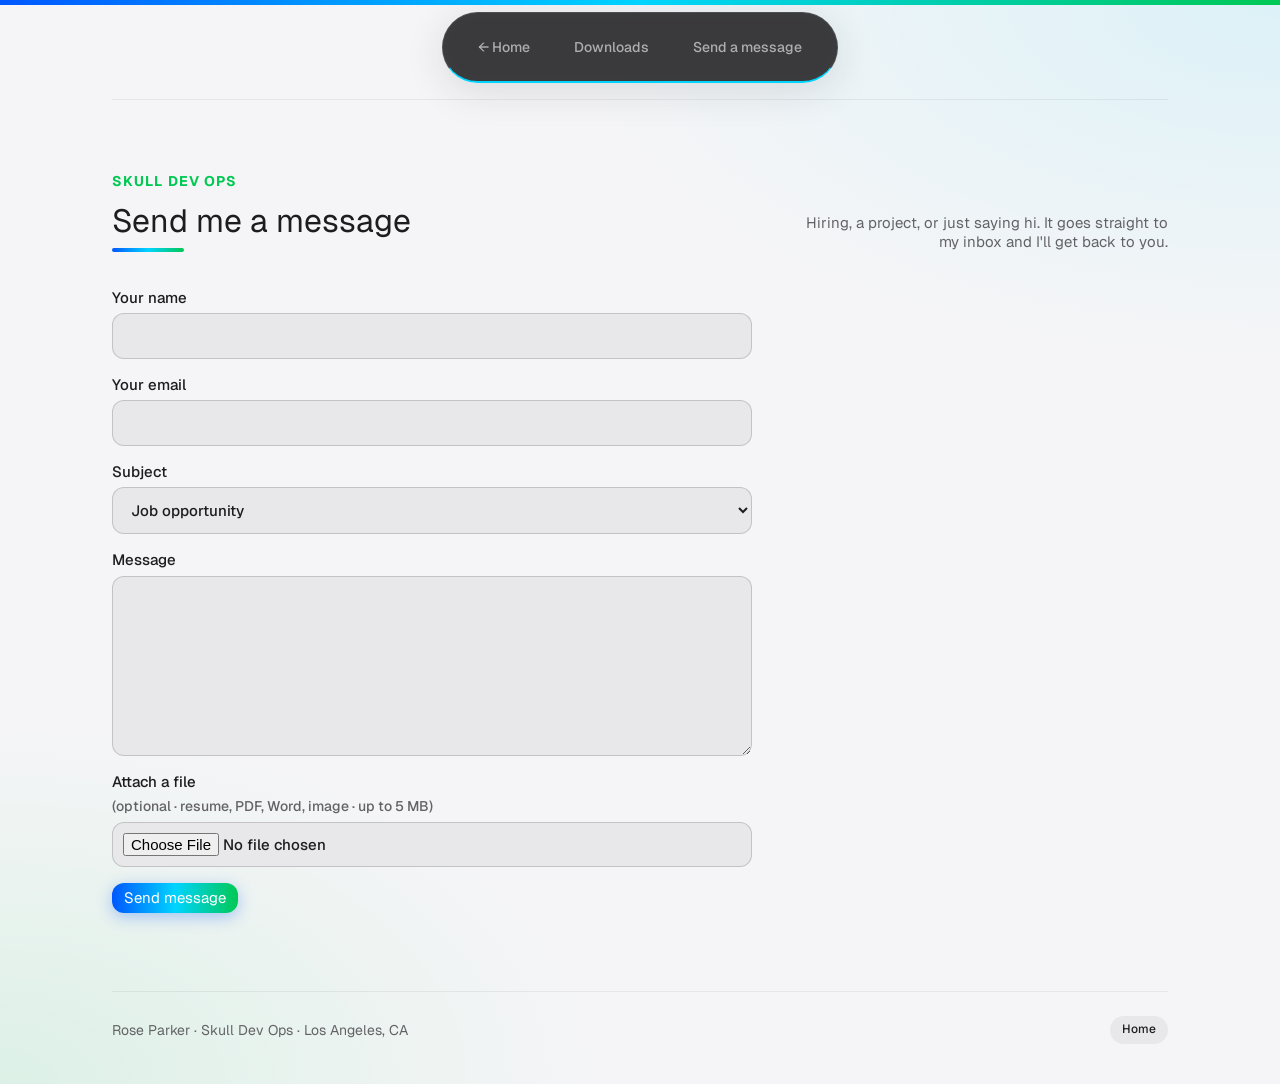
==== contact.html @ faaca94c "Add downloads page with Python, CAD and web project files" ====
<!doctype html>
<html lang="en">
  <head>
    <meta charset="utf-8" />
    <meta name="viewport" content="width=device-width, initial-scale=1" />
    <title>Send a message · Rose Parker · Skull Dev Ops</title>
    <link rel="preconnect" href="https://fonts.googleapis.com" />
    <link rel="preconnect" href="https://fonts.gstatic.com" crossorigin />
    <link rel="stylesheet" href="https://fonts.googleapis.com/css2?family=Geist:wght@400;500;600&family=Geist+Mono:wght@400&display=swap" />
    <link rel="stylesheet" href="hark.css" />
    <link rel="stylesheet" href="theme.css" />
    <style>
      .msg-form { display: grid; gap: 16px; max-width: 640px; }
      .msg-form label { display: grid; gap: 6px; font-weight: var(--weight-medium, 500); }
      .msg-form input, .msg-form textarea, .msg-form select {
        font: inherit; color: inherit; background: var(--fill-tertiary, rgba(127,127,127,.12));
        border: 1px solid var(--stroke, rgba(127,127,127,.35)); border-radius: 12px; padding: 12px 14px; width: 100%; box-sizing: border-box;
      }
      .msg-form input[type=file] { padding: 10px; cursor: pointer; }
      .msg-form textarea { min-height: 180px; resize: vertical; }
      .msg-form input:focus, .msg-form textarea:focus, .msg-form select:focus { outline: 2px solid #22d3ee; outline-offset: 1px; }
      .msg-form .hp { position: absolute; left: -9999px; }
      .msg-form button.btn { justify-self: start; cursor: pointer; border: 0; font: inherit; }
      .msg-status { min-height: 1.5em; }
      .msg-status.ok { color: #22c55e; } .msg-status.err { color: #ef4444; }
      .back-nav { display: flex; gap: 16px; align-items: center; padding: 12px 16px; }
    </style>
  </head>
  <body>
    <div class="page" id="top">
      <header class="nav glass"><nav class="seg back-nav" aria-label="Pages"><a href="index.html">← Home</a><a href="downloads.html">Downloads</a><a href="contact.html" aria-current="page">Send a message</a></nav></header>
      <main class="main">
        <section class="section" id="message">
          <div class="head">
            <p class="head__eyebrow">Skull Dev Ops</p>
            <h2>Send me a message</h2>
            <p class="head__sub">Hiring, a project, or just saying hi. It goes straight to my inbox and I'll get back to you.</p>
          </div>
          <form class="msg-form" id="msg-form" action="https://formsubmit.co/parker@skulldevops.com" method="POST" enctype="multipart/form-data">
            <label>Your name<input type="text" name="name" required autocomplete="name" /></label>
            <label>Your email<input type="email" name="email" required autocomplete="email" /></label>
            <label>Subject
              <select name="topic">
                <option>Job opportunity</option>
                <option>Project or collaboration</option>
                <option>Skull Dev Ops</option>
                <option>Something else</option>
              </select>
            </label>
            <label>Message<textarea name="message" required></textarea></label>
            <label>Attach a file <span class="fineprint">(optional · resume, PDF, Word, image · up to 5 MB)</span>
              <input type="file" name="attachment" id="msg-file" accept=".pdf,.doc,.docx,.txt,.rtf,.png,.jpg,.jpeg,.zip" />
            </label>
            <input type="text" name="_honey" class="hp" tabindex="-1" autocomplete="off" aria-hidden="true" />
            <input type="hidden" name="_subject" value="New message from skulldevops.com" />
            <input type="hidden" name="_template" value="table" />
            <input type="hidden" name="_captcha" value="false" />
            <input type="hidden" name="_next" value="https://skulldevops.com/contact.html?sent=1" />
            <button class="btn" type="submit">Send message</button>
            <p class="msg-status" id="msg-status" role="status"></p>
          </form>
        </section>
      </main>
      <footer class="foot">
        <p>Rose Parker · Skull Dev Ops · Los Angeles, CA</p>
        <nav aria-label="Pages"><a href="index.html">Home</a></nav>
      </footer>
    </div>
    <script>
      (function () {
        var s = document.getElementById("msg-status");
        if (/[?&]sent=1/.test(location.search)) { s.className = "msg-status ok"; s.textContent = "Thanks! Your message was sent."; }
        document.getElementById("msg-form").addEventListener("submit", function (e) {
          var fi = document.getElementById("msg-file").files[0];
          if (fi && fi.size > 5 * 1024 * 1024) { e.preventDefault(); s.className = "msg-status err"; s.textContent = "That file is over 5 MB. Please attach a smaller one."; return; }
          s.className = "msg-status"; s.textContent = "Sending…";
        });
      })();
    </script>
  </body>
</html>
---- hark.css ----
/* Hark's design tokens and component styles. Each component's rules follow its @component comment. style-gates: data */

/* @component foundations */
/* Every component switches layout at one of three widths: 600px, below which a page takes a phone's
   spacing; 761px, from which two-up components (stats, checklists, pairs) sit side by side; and 900px,
   from which heads, steps, timelines, cards and the hero's callout take their desktop layout. Media
   queries cannot read custom properties, so each query writes one side of those widths, and
   TestKitStylesheetsShareThreeBreakpoints holds every kit file to them. */
:root {
  color-scheme: light dark;

  --text-primary: light-dark(#1d1d1f, #f5f5f7);         /* body text */
  --text-secondary: light-dark(#636366, #a1a1a6);       /* supporting grey text */
  --text-tertiary: light-dark(#1d1d1f4d, #f5f5f74d);    /* hollow dots, faint marks; never body text */
  --text-primary-on: light-dark(#f5f5f7, #1d1d1f);      /* text on --fill-primary */
  --text-secondary-on: light-dark(#aeaeb2, #5c5c60);    /* grey text on --fill-primary */
  --fill-primary: light-dark(#1d1d1f, #f5f5f7);         /* the strong fill: solid chips, the nav, the badge */
  --fill-primary-on: light-dark(#f5f5f7, #1d1d1f);      /* the page background */
  --fill-secondary: light-dark(#1d1d1f80, #f5f5f780);
  --fill-tertiary: light-dark(#e8e8ea, #2a2a2d);        /* the grey card, panel and row tint */
  --fill-segment: light-dark(#3a3a3c, #e2e2e4);         /* the nav's tab track */
  --fill-system-green: #00a665;                         /* status: done, ready */
  --fill-system-orange: #ff4d00;                        /* status: now, current */
  --fill-system-red: light-dark(#da2f35, #f1555b);      /* status: blocked, error */
  --transparent-primary: light-dark(#1d1d1f4d, #f5f5f74d);
  --stroke-primary: light-dark(#1d1d1f24, #f5f5f724);   /* strong hairline */
  --stroke-secondary: light-dark(#1d1d1f12, #f5f5f712); /* faint hairline between rows */
  --stroke-primary-on: light-dark(#f5f5f71a, #1d1d1f1a);
  --stroke-composer: light-dark(#f5f5f780, #1d1d1f80);  /* the callout's glass edge */
  --stroke-system-orange: #ff4d0026;
  --hover-wash: light-dark(#1d1d1f0d, #f5f5f70d);
  --hover-wash-primary-on: light-dark(#f9f9fa26, #1d1d1f14);

  /* The hero is light text over a dark photo in both themes. */
  --hero-surface: #161f39;
  --hero-text: #f5f5f7;
  --hero-text-muted: #f5f5f7cc;
  --hero-scrim-strong: rgb(22 31 57 / 0.78);
  --hero-scrim-soft: rgb(22 31 57 / 0.3);
  --hero-scrim-side: rgb(22 31 57 / 0.45);
  --hero-glass: rgb(22 31 57 / 0.42);
  --hero-glass-faint: rgb(22 31 57 / 0.35);
  --hero-glass-stroke: rgb(245 245 247 / 0.28);

  --mat-regular: light-dark(rgb(255 255 255 / 0.56), rgb(29 29 31 / 0.55));
  --mat-thin: light-dark(rgb(255 255 255 / 0.22), rgb(29 29 31 / 0.4));
  --mat-agent: light-dark(rgb(255 255 255 / 0.84), rgb(29 29 31 / 0.66));
  --mat-inverse: color-mix(in srgb, var(--fill-primary) 86%, transparent);  /* the nav: dark on light, light on dark */
  --hark-blur: blur(50px) saturate(1.6);
  --hark-shadow: 0 8px 40px #1d1d1f1f;

  --sans: "GT Standard", "GT Standard L", "Geist", -apple-system, BlinkMacSystemFont, "Helvetica Neue", sans-serif;
  --lh: 1.3;                                            /* every text style is 130% */
  --weight-light: 300;
  --weight-regular: 400;
  --weight-medium: 500;
  --weight-bold: 600;
  --size-caption: 12px;                                 /* the smallest text allowed */
  --size-meta: 13px;
  --size-small: 14px;
  --size-body: 15px;
  --size-prose: 16px;
  --size-heading: 20px;
  --size-figure: clamp(24px, 3vw, 32px);
  --size-title: clamp(26px, 3vw, 32px);
  --size-display: clamp(34px, 5vw, 48px);
  --size-lede: clamp(16px, 1.7vw, 20px);

  --type-caption: var(--weight-regular) var(--size-caption)/var(--lh) var(--sans);
  --type-tag: var(--weight-medium) var(--size-caption)/var(--lh) var(--sans);
  --type-small: var(--weight-regular) var(--size-small)/var(--lh) var(--sans);
  --type-label: var(--weight-medium) var(--size-small)/var(--lh) var(--sans);
  --type-body: var(--weight-regular) var(--size-body)/var(--lh) var(--sans);
  --type-body-strong: var(--weight-medium) var(--size-body)/var(--lh) var(--sans);
  --type-heading: var(--weight-medium) var(--size-heading)/var(--lh) var(--sans);
  --type-lede: var(--weight-medium) var(--size-lede)/var(--lh) var(--sans);
  --type-figure: var(--weight-regular) var(--size-figure)/var(--lh) var(--sans);
  --type-title: var(--weight-regular) var(--size-title)/var(--lh) var(--sans);
  --type-display: var(--weight-medium) var(--size-display)/var(--lh) var(--sans);
  --type-numeral: var(--weight-regular) 48px/1 var(--sans);

  --r-s: 12px;
  --r-m: 16px;
  --r-l: 24px;
  --r-xl: 32px;
  --r-pill: 100px;

  --ease-out: cubic-bezier(0.23, 1, 0.32, 1);
  --dur-quick: 160ms;

  --page-max: 1120px;
  --gutter: clamp(16px, 3vw, 32px);                     /* the page's side padding */
  --tap: 44px;                                          /* the smallest touch target */
}
:root[data-theme="light"] { color-scheme: light; }
:root[data-theme="dark"] { color-scheme: dark; }

* { box-sizing: border-box; }
/* The page keeps its own bounce but never hands a fling on: a page is framed in Hark's /site
   page, and a fling past its top would otherwise carry on into that page and drag the frame down. */
html, body { overscroll-behavior-y: contain; }
html { -webkit-text-size-adjust: 100%; scroll-behavior: smooth; }
@media (prefers-reduced-motion: reduce) { html { scroll-behavior: auto; } }

/* The page background lives on body and html stays transparent, so the browser paints the whole
   canvas, and the band a bounce reveals, in body's color, including a page's own override of it. */
body {
  margin: 0;
  background: var(--fill-primary-on);
  color: var(--text-primary);
  font: var(--type-body);
  -webkit-font-smoothing: antialiased;
  overflow-x: hidden;
}

img { max-width: 100%; display: block; }
figure { margin-inline: 0; }
a { color: inherit; }
b, strong { font-weight: var(--weight-bold); }
p { margin: 0; text-wrap: pretty; }
h1, h2, h3 { margin: 0; text-wrap: balance; }
small { font-size: max(var(--size-caption), 0.85em); }
.sub { color: var(--text-secondary); }

:focus-visible { outline: 2px solid var(--fill-primary); outline-offset: 3px; border-radius: 6px; }

/* @component page */
.page {
  max-width: var(--page-max);
  margin: 0 auto;
  padding-inline: var(--gutter);
  padding-block: 12px 40px;
  display: grid;
  grid-template-columns: minmax(0, 1fr);
  gap: 16px;
}
.main { display: grid; grid-template-columns: minmax(0, 1fr); gap: 16px; min-width: 0; }

.glass {
  background: var(--mat-inverse);
  -webkit-backdrop-filter: var(--hark-blur);
  backdrop-filter: var(--hark-blur);
  border: 1px solid var(--stroke-primary-on);
}
.nav {
  position: sticky;
  top: calc(env(safe-area-inset-top, 0px) + 12px);
  z-index: 20;
  justify-self: center;
  max-width: 100%;
  display: flex;
  align-items: center;
  gap: 6px;
  padding: 5px;
  border-radius: var(--r-pill);
  box-shadow: var(--hark-shadow);
}
.nav :focus-visible { outline-color: var(--fill-primary-on); }
.seg {
  display: flex;
  min-width: 0;
  overflow-x: auto;
  scrollbar-width: none;
  border-radius: var(--r-pill);
  background: var(--fill-segment);
}
.seg::-webkit-scrollbar { display: none; }
.seg a {
  flex: none;
  padding: 8px 14px;
  border-radius: var(--r-pill);
  font: var(--type-label);
  color: var(--text-secondary-on);
  text-decoration: none;
  white-space: nowrap;
}
.seg a:hover { color: var(--text-primary-on); }
/* The active tab carries its own fill so its text is measured against it. */
.seg a[aria-current="true"] { background: var(--fill-primary-on); color: var(--text-primary); }
.theme-btn {
  flex: none;
  width: 36px; height: 36px;
  display: grid;
  place-items: center;
  border: 0;
  border-radius: 50%;
  background: var(--hover-wash-primary-on);
  color: var(--text-primary-on);
  cursor: pointer;
}
.theme-btn:hover { box-shadow: inset 0 0 0 100px var(--hover-wash-primary-on); }
.theme-btn::before { content: ""; width: 14px; height: 14px; border-radius: 50%; box-shadow: inset 0 0 0 1.5px currentColor; background: linear-gradient(to right, light-dark(currentColor, transparent) 50%, light-dark(transparent, currentColor) 50%); }
@media (max-width: 599px) {
  .seg a { display: flex; align-items: center; min-height: var(--tap); }
  .theme-btn { width: var(--tap); height: var(--tap); }
}

/* @component footer */
.foot {
  display: flex;
  flex-wrap: wrap;
  align-items: center;
  justify-content: space-between;
  gap: 16px 24px;
  padding-top: 24px;
  border-top: 1px solid var(--stroke-secondary);
  font-size: var(--size-small);
  color: var(--text-secondary);
}
.foot strong { color: var(--text-primary); }
.foot nav { display: flex; flex-wrap: wrap; gap: 6px; }
.foot nav a {
  padding: 6px 12px;
  border-radius: var(--r-pill);
  background: var(--fill-tertiary);
  color: var(--text-primary);
  font: var(--type-tag);
  text-decoration: none;
}
.foot nav a:hover { box-shadow: inset 0 0 0 100px var(--hover-wash); }
.badge {
  display: inline-flex;
  align-items: center;
  gap: 10px;
  padding: 12px 16px;
  border-radius: var(--r-xl);
  background: var(--fill-primary);
  color: var(--text-primary-on);
  box-shadow: var(--hark-shadow);
  font: var(--weight-medium) var(--size-body)/1.1 var(--sans);
  text-decoration: none;
}
.badge:hover { box-shadow: var(--hark-shadow), inset 0 0 0 100px var(--hover-wash-primary-on); }
.hark-mark { display: inline-grid; place-items: center; }
.hark-mark svg { display: block; }
@media (max-width: 599px) {
  .foot nav a { display: inline-flex; align-items: center; min-height: var(--tap); min-width: var(--tap); }
  .badge { min-height: var(--tap); }
}

/* @component chip */
.chip {
  display: inline-flex;
  align-items: center;
  gap: 6px;
  padding: 4px 10px 4px 8px;
  border-radius: var(--r-pill);
  font: var(--type-tag);
  max-width: 100%;
  background: var(--fill-tertiary);
  color: var(--text-secondary);
  vertical-align: middle;
}
.chip::before {
  content: "";
  width: 7px; height: 7px;
  border-radius: 50%;
  flex: none;
  box-shadow: inset 0 0 0 1.5px var(--text-tertiary);
}
.chip--solid { background: var(--fill-primary); color: var(--text-primary-on); }
.chip--solid::before { background: var(--fill-system-green); box-shadow: none; }
td .chip { white-space: nowrap; }
/* @component dot */
.dot {
  display: inline-flex;
  align-items: center;
  gap: 6px;
  margin-top: 4px;
  font: var(--type-tag);
  color: var(--text-primary);
}
.dot::before { content: ""; width: 7px; height: 7px; border-radius: 50%; background: var(--fill-system-green); }
tbody th .dot { display: flex; width: fit-content; }
/* @component pill */
.pill {
  display: inline-block;
  padding: 1px 8px;
  border-radius: var(--r-pill);
  background: var(--fill-tertiary);
  color: var(--text-secondary);
  font: var(--type-tag);
  white-space: normal;
  vertical-align: 1px;
}
/* @component button, link and links */
.btn {
  display: inline-flex;
  align-items: center;
  gap: 6px;
  min-height: 30px;
  padding: 5px 12px;
  border-radius: var(--r-s);
  background: var(--fill-primary-on);
  color: var(--text-primary);
  border: 1px solid var(--stroke-primary);
  font: var(--type-tag);
  text-decoration: none;
  max-width: 100%;
  transition: box-shadow var(--dur-quick) ease;
}
.btn:hover { box-shadow: inset 0 0 0 100px var(--hover-wash); }
.btn[target="_blank"]::after { content: "\2197"; font-size: 11px; color: var(--text-secondary); }
.link {
  color: var(--text-primary);
  text-decoration: underline;
  text-decoration-color: var(--stroke-primary);
  text-underline-offset: 3px;
  max-width: 100%;
  overflow-wrap: anywhere;
}
.link:hover { text-decoration-color: currentColor; }
.links { display: flex; flex-wrap: wrap; gap: 8px; }
@media (pointer: coarse), (max-width: 599px) { .btn { min-height: var(--tap); padding-inline: 14px; } }

/* A button that asks Hark is the page's primary capsule. Once it sends, Hark
   writes a check and "Sent to Hark" into it, and it turns secondary. A press
   that does not send shows a short notice in place of its words for a moment. */
.btn[data-hark-action] {
  justify-content: center;
  gap: 8px;
  min-height: 48px;
  padding: 0 20px;
  border: 0;
  border-radius: var(--r-pill);
  background: var(--fill-primary);
  color: var(--text-primary-on);
  font: var(--type-body-strong);
  text-align: center;
  white-space: nowrap;
  cursor: pointer;
  transition: box-shadow var(--dur-quick) ease, transform var(--dur-quick) ease;
}
.btn[data-hark-action]:hover { box-shadow: inset 0 0 0 100px var(--hover-wash-primary-on); }
.btn[data-hark-action]:active { transform: scale(0.97); }
.btn[data-hark-action] svg { flex: none; }
.btn[data-hark-action][data-hark-state="sent"] { background: var(--fill-tertiary); color: var(--text-primary); box-shadow: none; }

[data-hark-action][data-hark-state="sending"] { opacity: 0.6; pointer-events: none; }
[data-hark-action][data-hark-state="sent"] { pointer-events: none; cursor: default; }
@media (max-width: 599px) {
  .link { display: inline-flex; align-items: center; min-width: var(--tap); min-height: var(--tap); margin: -13px 0; vertical-align: middle; }
}
/* @component text and fineprint */
.prose { display: grid; gap: 12px; max-width: 68ch; font-size: var(--size-prose); }
.fineprint { font-size: var(--size-small); color: var(--text-secondary); max-width: 70ch; }
/* @component hero */
.hero {
  position: relative;
  min-height: clamp(320px, 46vh, 480px);
  border-radius: var(--r-xl);
  overflow: hidden;
  display: flex;
  align-items: flex-end;
  color: var(--hero-text);
  isolation: isolate;
  box-shadow: var(--hark-shadow);
  background: var(--hero-surface);
}
/* Without a photo the hero is as tall as its copy, so the callout sits beside the copy instead of over it. */
.hero:not(:has(.hero__img)) { min-height: 0; background: var(--hero-surface) center / cover no-repeat; }
.hero:not(:has(.hero__img))::after { background: linear-gradient(to right, var(--hero-scrim-side) 0%, transparent 60%); }
@media (min-width: 900px) {
  .hero:not(:has(.hero__img)) > .callout { position: static; flex: none; align-self: flex-start; margin: clamp(16px, 2.4vw, 24px) clamp(16px, 2.4vw, 24px) clamp(16px, 2.4vw, 24px) auto; }
}
.hero__img {
  position: absolute;
  inset: 0;
  width: 100%;
  height: 100%;
  object-fit: cover;
  object-position: 40% 60%;
  z-index: -2;
}
.hero::after {
  content: "";
  position: absolute;
  inset: 0;
  z-index: -1;
  background:
    linear-gradient(to top, var(--hero-scrim-strong) 0%, var(--hero-scrim-soft) 42%, transparent 66%),
    linear-gradient(to right, var(--hero-scrim-side) 0%, transparent 60%);
}
.hero__copy {
  display: grid;
  gap: 14px;
  max-width: 40rem;
  padding: clamp(24px, 4vw, 48px);
  padding-bottom: clamp(28px, 3.4vw, 44px);
}
.hero__eyebrow {
  justify-self: start;
  padding: 6px 12px;
  border-radius: var(--r-pill);
  background: var(--hero-glass);
  border: 1px solid var(--hero-glass-stroke);
  -webkit-backdrop-filter: var(--hark-blur);
  backdrop-filter: var(--hark-blur);
  font: var(--type-label);
}
.hero h1 { font: var(--type-display); letter-spacing: 0; }
.hero h1 em { font-style: normal; }
.hero__sub { font: var(--type-lede); max-width: 34ch; }
.hero__meta { font-size: var(--size-small); color: var(--hero-text-muted); }
.hero__credit {
  position: absolute;
  right: clamp(20px, 3vw, 32px);
  bottom: 16px;
  padding: 4px 10px;
  border-radius: var(--r-pill);
  background: var(--hero-glass-faint);
  -webkit-backdrop-filter: var(--hark-blur);
  backdrop-filter: var(--hark-blur);
  font: var(--type-caption);
  color: var(--hero-text-muted);
}
/* A callout overlays the photo's top corner, so the hero keeps room for it above the copy. */
@media (min-width: 900px) { .hero:has(> .callout) { min-height: clamp(420px, 56vh, 560px); } }
.hero > .callout {
  position: absolute;
  top: clamp(16px, 2.4vw, 24px);
  right: clamp(16px, 2.4vw, 24px);
  width: min(320px, calc(100% - 32px));
}
@media (max-width: 899px) {
  .hero { flex-direction: column; justify-content: flex-end; align-items: stretch; min-height: 0; }
  .hero__img { object-position: 22% 50%; }
  .hero__copy { padding-top: 140px; padding-bottom: 28px; }
  .hero:not(:has(.hero__img)) .hero__copy { padding-top: clamp(24px, 4vw, 48px); }
  .hero__credit { top: 16px; right: 16px; bottom: auto; }
  .hero > .callout { position: static; width: auto; margin: 0 12px 12px; }
}
/* On a phone the title starts higher, so the first screen reaches the stats. */
@media (max-width: 599px) { .hero__copy { padding-top: 88px; padding-bottom: 20px; } }
/* @component callout */
.callout {
  max-width: 420px;
  display: grid;
  gap: 10px;
  padding: 16px 18px 18px;
  border-radius: var(--r-l);
  background: var(--mat-agent);
  -webkit-backdrop-filter: var(--hark-blur);
  backdrop-filter: var(--hark-blur);
  border: 1px solid var(--stroke-composer);
  box-shadow: var(--hark-shadow);
  color: var(--text-primary);
  font-size: var(--size-small);
}
.callout__head { display: flex; align-items: center; gap: 8px; color: var(--text-secondary); font-weight: var(--weight-medium); }
.callout__head svg { color: var(--text-primary); }
.callout__lead { font-size: var(--size-body); }
.callout .fineprint { font-size: var(--size-caption); }
.callout .btn { justify-self: start; }
/* @component stats */
.stats { display: grid; grid-auto-flow: column; grid-auto-columns: minmax(0, 1fr); padding-top: 8px; }
.stat {
  display: grid;
  grid-template-rows: 1fr auto;
  gap: 4px;
  padding: 12px 24px;
  border-left: 1px solid var(--stroke-secondary);
}
.stat:first-child { border-left: 0; padding-left: 0; }
.stat__fig { font: var(--type-figure); font-variant-numeric: tabular-nums; }
.stat__label { font-size: var(--size-small); color: var(--text-secondary); }
@media (max-width: 760px) {
  .stats { grid-auto-flow: row; grid-template-columns: auto minmax(0, 1fr); column-gap: 12px; padding-top: 0; }
  .stat { grid-column: 1 / -1; grid-template-columns: subgrid; align-items: baseline; gap: 12px; padding: 14px 0; border-left: 0; border-top: 1px solid var(--stroke-secondary); }
  .stat:first-child { border-top: 0; }
}
/* On a phone the stats sit two to a row, figure over label. */
@media (max-width: 599px) {
  .stats { grid-template-columns: repeat(2, minmax(0, 1fr)); column-gap: 0; }
  .stat { grid-column: auto; grid-template-columns: none; gap: 2px; padding: 12px 0; }
  .stat:nth-child(2) { border-top: 0; }
  .stat:nth-child(even) { padding-left: 16px; border-left: 1px solid var(--stroke-secondary); }
  .stat__fig { font-size: 26px; line-height: 1.15; }
  .stat__label { font-size: var(--size-caption); }
}
/* @component section */
.section {
  padding-block: clamp(40px, 6vw, 72px) clamp(16px, 2vw, 24px);
  border-top: 1px solid var(--stroke-secondary);
  scroll-margin-top: calc(env(safe-area-inset-top, 0px) + 72px); /* Clears the sticky .nav: its top offset plus its tallest height, 56px. */
  min-width: 0;
}
.section > * + * { margin-top: clamp(20px, 2.4vw, 28px); }
.section > .head + * { margin-top: 0; }
.head {
  display: grid;
  grid-template-columns: minmax(0, 1.65fr) minmax(0, 1fr);
  gap: 10px 40px;
  align-items: end;
  margin-bottom: clamp(24px, 3vw, 36px);
}
.head__eyebrow { grid-column: 1 / -1; font: var(--type-label); color: var(--text-secondary); }
.head h2 { font: var(--type-title); }
.head__sub { justify-self: end; font-size: var(--size-body); color: var(--text-secondary); max-width: 44ch; text-align: right; }
@media (max-width: 899px) { .head { grid-template-columns: 1fr; } .head__sub { justify-self: start; text-align: left; } }
/* @component table */
.table-wrap { margin-inline: -12px; padding-inline: 12px; overflow-x: auto; }
table { width: 100%; border-collapse: collapse; font: var(--type-small); font-variant-numeric: tabular-nums; }
caption { text-align: left; font: var(--type-caption); color: var(--text-secondary); padding: 0 0 10px; }
th, td { text-align: left; vertical-align: top; padding: 12px; border-bottom: 1px solid var(--stroke-secondary); }
th:first-child, td:first-child { padding-left: 0; }
th:last-child, td:last-child { padding-right: 0; }
thead th {
  font: var(--type-tag);
  color: var(--text-secondary);
  border-bottom-color: var(--stroke-primary);
  padding-top: 0;
  padding-bottom: 8px;
  white-space: nowrap;
}
tbody th { font-weight: var(--weight-bold); }
tbody tr:last-child > * { border-bottom: 0; }
.rowhead { white-space: nowrap; }
td small, th small { display: block; font: var(--type-caption); color: var(--text-secondary); margin-top: 2px; }
td.num { font-weight: var(--weight-bold); white-space: nowrap; }
td.num small { white-space: normal; }
.muted { color: var(--text-secondary); }
tr.is-highlight > * { background: var(--fill-tertiary); }
tr.is-highlight > :first-child { box-shadow: -12px 0 var(--fill-tertiary); }
tr.is-highlight > :last-child { box-shadow: 12px 0 var(--fill-tertiary); }
.after-table { margin-top: 20px; padding-inline: 12px; }
@media (max-width: 599px) {
  .table-wrap table, .table-wrap tbody, .table-wrap tr, .table-wrap th, .table-wrap td { display: block; }
  .table-wrap thead { display: none; }
  .table-wrap caption { display: block; text-align: left; }
  /* A row is its name on top, then its cells wrapped three or four to a line, each label over its value. */
  .table-wrap tbody tr { display: flex; flex-wrap: wrap; gap: 8px 20px; padding: 14px 0; border-bottom: 1px solid var(--stroke-secondary); }
  .table-wrap tbody tr.is-highlight { margin-inline: -12px; padding-inline: 12px; background: var(--fill-tertiary); }
  .table-wrap tbody tr.is-highlight > * { background: none; box-shadow: none; }
  .table-wrap tbody tr > * { border-bottom: 0; padding: 0; }
  .table-wrap tbody tr > th { flex: 1 0 100%; }
  .table-wrap tbody td.is-empty { display: none; }
  .table-wrap tbody td[data-label]::before { content: attr(data-label); display: block; color: var(--text-secondary); font-size: var(--size-caption); font-weight: var(--weight-regular); line-height: 1.3; }
  .table-wrap tbody td:has(> .link:only-child) { align-self: end; }
  .table-wrap tbody td:has(> .link:only-child)::before { display: none; }
  .rowhead { white-space: normal; }
}
/* @component compare */
.compare { margin-inline: -12px; overflow-x: auto; scroll-snap-type: x mandatory; }
.compare table { table-layout: fixed; min-width: calc(var(--compare-cols, 3) * 200px); }
.compare th, .compare td { scroll-snap-align: start; padding-inline: 12px; }
.compare thead th { font: var(--type-body-strong); color: var(--text-primary); white-space: normal; padding-top: 0; padding-bottom: 14px; border-bottom-color: var(--stroke-secondary); }
/* On light tiles a white product backdrop blends into the grey. */
.compare__media { position: relative; display: grid; grid-template: minmax(0, 1fr) / minmax(0, 1fr); place-items: center; width: 100%; aspect-ratio: 4 / 3; max-height: 240px; margin: 0 0 12px; padding: 16px; border-radius: var(--r-m); background: var(--fill-tertiary); }
.compare__media img { max-width: 100%; max-height: 100%; mix-blend-mode: multiply; }
/* A photo of a place or a room fills its frame instead of fitting whole. */
.compare .compare__media.compare__media--photo { padding: 0; overflow: hidden; background: var(--fill-tertiary); }
.compare .compare__media.compare__media--photo img { position: absolute; inset: 0; width: 100%; height: 100%; max-width: none; max-height: none; object-fit: cover; mix-blend-mode: normal; }
.compare thead th > .chip { display: flex; width: fit-content; margin-top: 8px; }
.compare:has(.compare__media) thead th:not(:has(.compare__media))::before { content: ""; display: block; width: 100%; aspect-ratio: 4 / 3; max-height: 240px; margin-bottom: 12px; border-radius: var(--r-m); background: var(--fill-tertiary); }
:root[data-theme="dark"] .compare__media img { mix-blend-mode: normal; border-radius: var(--r-s); }
@media (prefers-color-scheme: dark) { :root:not([data-theme="light"]) .compare__media img { mix-blend-mode: normal; border-radius: var(--r-s); } }
/* The header column shrinks to nothing on screen but stays in the table, so screen readers keep each value's row header. */
.js .compare tbody th[scope="row"], .js .compare thead td:first-child { width: 0; padding: 0; border: 0; overflow: hidden; clip-path: inset(50%); white-space: nowrap; }
.js .compare td[data-label]::before { content: attr(data-label); content: attr(data-label) / ""; display: block; margin-bottom: 4px; font: var(--type-caption); color: var(--text-secondary); }
/* On a phone two options show side by side, and the rest are a swipe away. */
@media (max-width: 599px) { .compare table { min-width: calc(var(--compare-cols, 3) * 46vw); } .compare th, .compare td { padding-inline: 8px; } }
/* @component steps */
.step {
  display: grid;
  grid-template-columns: 112px minmax(0, 1fr) minmax(220px, 0.78fr);
  gap: 16px 28px;
  padding: 28px 0;
  border-bottom: 1px solid var(--stroke-secondary);
}
.step > * { min-width: 0; }
.steps > .step:last-child { border-bottom: 0; }
.step p + p { margin-top: 8px; }
.step__num { font: var(--type-numeral); color: var(--text-primary); font-variant-numeric: tabular-nums; }
.step__eyebrow { margin-top: 8px; font: var(--type-label); color: var(--text-secondary); }
.step h3 { font: var(--type-heading); margin-bottom: 12px; }
.step__pills { list-style: none; margin: 0 0 14px; padding: 0; display: flex; flex-wrap: wrap; gap: 6px; }
.step__pills li {
  padding: 4px 10px;
  border-radius: var(--r-pill);
  border: 1px solid var(--stroke-primary);
  font-size: var(--size-meta);
  color: var(--text-secondary);
  max-width: 100%;
}
.step__pills b { color: var(--text-primary); font-weight: var(--weight-bold); }
.step__panel {
  align-self: start;
  margin: 0;
  padding: 16px 18px;
  border-radius: var(--r-m);
  background: var(--fill-tertiary);
  font-size: var(--size-small);
}
.step__panel dt { font-size: var(--size-caption); color: var(--text-secondary); margin-bottom: 2px; }
.step__panel dd { margin: 0 0 12px; }
.step__panel dd:last-child { margin-bottom: 0; }
.step__panel .fineprint { display: block; margin-top: 6px; font-size: var(--size-caption); }
.step__panel .btn { margin-top: 8px; }
.step__figure { grid-column: 2 / span 2; margin: 0; }
.step__figure img { width: 100%; height: clamp(200px, 26vw, 320px); object-fit: cover; border-radius: var(--r-m); }
.step__figure figcaption { font-size: var(--size-caption); color: var(--text-secondary); padding-top: 10px; }
@media (min-width: 900px) {
  .step:not(:has(> .step__panel)) { grid-template-columns: 112px minmax(0, 1fr); }
  .step:not(:has(> .step__panel)) > .step__figure { grid-column: 2; }
}
@media (max-width: 899px) {
  .step { grid-template-columns: minmax(0, 1fr); gap: 14px; }
  .step__figure { grid-column: 1; }
  .step__intro { display: flex; align-items: baseline; gap: 14px; }
  .step__num { font-size: 40px; }
  .step__eyebrow { margin-top: 0; }
}
/* @component checklist */
.checklist { display: grid; grid-template-columns: minmax(0, 1.4fr) auto minmax(0, 1fr); column-gap: 20px; list-style: none; margin: 0; padding: 0; }
.checklist:not(:has(.checklist__note)) { grid-template-columns: minmax(0, 1fr) auto; }
.checklist > li {
  display: grid;
  grid-column: 1 / -1;
  grid-template-columns: subgrid;
  row-gap: 8px;
  align-items: center;
  padding: 14px 0;
  border-bottom: 1px solid var(--stroke-secondary);
}
.checklist > li:last-child { border-bottom: 0; }
.checklist__item { grid-column: 1; font-weight: var(--weight-bold); }
.checklist > li > .chip { grid-column: 2; justify-self: start; }
.checklist:not(:has(.checklist__note)) > li > .chip { justify-self: end; }
.checklist__item small { display: block; font-weight: var(--weight-regular); font-size: var(--size-caption); color: var(--text-secondary); margin-top: 2px; }
.checklist__note { grid-column: 3; font-size: var(--size-small); color: var(--text-secondary); }
.checklist > li.is-done .checklist__item { text-decoration: line-through; text-decoration-color: var(--text-tertiary); }
/* A row's own button sits in a last column, so each booking is pressed where it is listed. */
.checklist:has(> li > .btn) { grid-template-columns: minmax(0, 1.4fr) auto minmax(0, 1fr) auto; }
.checklist:has(> li > .btn):not(:has(.checklist__note)) { grid-template-columns: minmax(0, 1fr) auto auto; }
.checklist > li > .btn { grid-column: -2; justify-self: end; }
.checklist > li > .btn[data-hark-action] { min-height: 36px; padding: 0 16px; font: var(--type-label); white-space: nowrap; }
@media (max-width: 760px) {
  .checklist, .checklist:has(> li > .btn), .checklist:has(> li > .btn):not(:has(.checklist__note)) { grid-template-columns: minmax(0, 1fr) auto; }
  .checklist > li > .chip { justify-self: end; }
  .checklist__note { grid-column: 1 / -1; }
  .checklist > li:has(> .btn) > .checklist__note { grid-column: 1; }
  .checklist > li > .btn { grid-column: 2; justify-self: end; }
}
/* @component breakdown */
.breakdown { max-width: 720px; }
@media (min-width: 900px) { .section > .breakdown, .section > .aside { max-width: calc((100% - 40px) * 1.65 / 2.65); } }
.breakdown dl { margin: 0; }
.breakdown .row {
  display: flex;
  align-items: baseline;
  justify-content: space-between;
  gap: 16px;
  padding: 14px 0;
  border-bottom: 1px solid var(--stroke-secondary);
}
.breakdown dt { font-size: var(--size-body); }
.breakdown dt small { display: block; color: var(--text-secondary); font-size: var(--size-meta); margin-top: 2px; }
.breakdown dd { margin: 0; font-weight: var(--weight-bold); font-size: var(--size-body); white-space: nowrap; font-variant-numeric: tabular-nums; }
.breakdown .row--total {
  margin-top: -1px;
  padding: 18px 0 0;
  border-top: 1px solid var(--stroke-primary);
  border-bottom: 0;
  flex-wrap: wrap;
  align-items: baseline;
}
.breakdown .row--total dt { font: var(--type-body-strong); }
.breakdown .row--total dd { font: var(--type-figure); white-space: normal; }
.breakdown .fineprint { margin-top: 16px; }
/* @component pair */
.pair { display: grid; grid-template-columns: repeat(2, minmax(0, 1fr)); gap: clamp(20px, 3vw, 40px); align-items: start; }
.pair:has(> :is(.callout, .aside):last-child) { grid-template-columns: minmax(0, 1.65fr) minmax(0, 1fr); column-gap: 40px; }
.pair > .callout { max-width: none; }
@media (max-width: 760px) { .pair, .pair:has(> :is(.callout, .aside):last-child) { grid-template-columns: minmax(0, 1fr); } }
/* @component timeline */
.timeline { display: grid; grid-template-columns: 210px minmax(0, 1fr) auto; column-gap: 28px; list-style: none; margin-inline: 0; margin-bottom: 0; padding: 0; }
.timeline > li {
  display: grid;
  grid-column: 1 / -1;
  grid-template-columns: subgrid;
  row-gap: 8px;
  align-items: start;
  padding: 18px 0;
  border-bottom: 1px solid var(--stroke-secondary);
}
.timeline > li:first-child { padding-top: 0; }
.timeline > li:last-child { border-bottom: 0; padding-bottom: 0; }
.timeline__when { display: flex; align-items: baseline; gap: 12px; font-weight: var(--weight-bold); }
.timeline__when::before {
  content: "";
  width: 8px; height: 8px;
  flex: none;
  border-radius: 50%;
  box-shadow: inset 0 0 0 1.5px var(--text-tertiary);
  transform: translateY(-1px);
}
.timeline > li.is-current .timeline__when::before { background: var(--fill-system-orange); box-shadow: 0 0 0 4px var(--stroke-system-orange); }
.timeline > li > p:has(> .chip:only-child) { justify-self: end; }
.timeline__what ul { margin: 0; padding-left: 18px; }
.timeline__what li { margin-bottom: 4px; }
.timeline__what li:last-child { margin-bottom: 0; }
.timeline__what p + p { margin-top: 6px; }
@media (max-width: 899px) {
  .timeline { grid-template-columns: minmax(0, 1fr); }
  .timeline > li > p:has(> .chip:only-child) { justify-self: start; }
  .timeline__what, .timeline > li > p:last-child { padding-left: 20px; }
}
/* @component cards */
.cards { display: grid; grid-template-columns: repeat(auto-fit, minmax(min(100%, 260px), 1fr)); gap: 16px; }
.cards:has(> :nth-child(4):last-child) { grid-template-columns: repeat(2, minmax(0, 1fr)); }
.cards > div { padding: 22px 24px; border-radius: var(--r-m); background: var(--fill-tertiary); }
.cards h3 { font: var(--type-heading); margin-bottom: 10px; }
.cards ul { margin: 0; padding: 0; list-style: none; }
.cards li { padding: 10px 0; border-bottom: 1px solid var(--stroke-secondary); }
.cards li:last-child { border-bottom: 0; padding-bottom: 0; }
.cards .quote { font: var(--type-heading); margin-bottom: 8px; text-wrap: balance; }
@media (max-width: 899px) { .cards { grid-template-columns: 1fr; } }
@media (max-width: 599px) { .cards { gap: 12px; } .cards > div { padding: 18px; } .cards h3 { margin-bottom: 4px; } }
/* @component aside */
.aside {
  max-width: 62ch;
  padding: 20px 22px;
  border: 1.5px dashed var(--stroke-primary);
  border-radius: var(--r-m);
}
.aside h3 { font: var(--type-heading); margin-bottom: 6px; }
/* @component chart */
.chart { margin-bottom: 8px; padding: 20px 20px 12px; border-radius: var(--r-m); background: var(--fill-tertiary); overflow-x: auto; }
.chart__cap { font-size: var(--size-caption); color: var(--text-secondary); margin-bottom: 12px; }
/* @component figure */
.band { margin-inline: 0; margin-bottom: 0; }
.band img { width: 100%; height: clamp(240px, 40vw, 520px); object-fit: cover; border-radius: var(--r-xl); }
.band figcaption { font-size: var(--size-caption); color: var(--text-secondary); padding: 10px 4px 0; }
.is-portrait img { width: auto; max-width: 100%; height: clamp(320px, 48vw, 560px); }
---- theme.css ----
/* Skull Dev Ops theme: bold green + blue */
:root{
  --sdo-blue:#0057ff; --sdo-cyan:#00d4ff; --sdo-green:#00c853; --sdo-lime:#39ff88;
  --sdo-grad:linear-gradient(90deg,var(--sdo-blue),var(--sdo-cyan) 50%,var(--sdo-green));
  --sdo-ink:#06121f;
  --fill-system-green:var(--sdo-green);
  --hero-surface:#04162e;
  --hero-scrim-strong:rgb(0 40 90 / .82);
  --hero-scrim-soft:rgb(0 70 60 / .35);
  --hero-scrim-side:rgb(0 50 110 / .55);
  --hero-glass:rgb(0 40 90 / .45);
  --hero-glass-stroke:rgb(0 212 255 / .45);
}
body{ background:
  radial-gradient(1200px 600px at 100% 0%, rgb(0 212 255 / .10), transparent 60%),
  radial-gradient(1000px 600px at 0% 100%, rgb(0 200 83 / .10), transparent 60%),
  var(--fill-primary-on); }
.page::before{content:"";position:fixed;inset:0 0 auto 0;height:5px;background:var(--sdo-grad);z-index:100}
.hero{ border-bottom:4px solid transparent; border-image:var(--sdo-grad) 1; }
.hero__eyebrow{ color:var(--sdo-lime)!important; letter-spacing:.06em; text-transform:uppercase; font-weight:600; }
.hero h1{ background:linear-gradient(90deg,#fff 0%,var(--sdo-cyan) 55%,var(--sdo-lime)); -webkit-background-clip:text; background-clip:text; color:transparent; font-weight:700; }
.callout{ border:1px solid var(--sdo-cyan)!important; box-shadow:0 0 0 1px rgb(0 200 83 / .35), 0 10px 40px rgb(0 87 255 / .35); }
.btn{ background:var(--sdo-grad)!important; color:#fff!important; border:0!important; font-weight:600; box-shadow:0 4px 16px rgb(0 87 255 / .3); }
.btn:hover{ filter:brightness(1.1); }
.link, a.link{ color:var(--sdo-blue)!important; text-decoration-color:var(--sdo-green)!important; }
.stats{ gap:12px; }
.stat{ border-top:4px solid transparent; border-image:var(--sdo-grad) 1; }
.stat__fig{ background:var(--sdo-grad); -webkit-background-clip:text; background-clip:text; color:transparent!important; font-weight:700!important; }
.head__eyebrow{ color:var(--sdo-green)!important; font-weight:700!important; text-transform:uppercase; letter-spacing:.08em; }
.head h2{ position:relative; padding-bottom:10px; }
.head h2::after{ content:""; position:absolute; left:0; bottom:0; width:72px; height:4px; border-radius:2px; background:var(--sdo-grad); }
.cards > div{ border-left:4px solid var(--sdo-cyan); background:linear-gradient(135deg, rgb(0 87 255 / .07), rgb(0 200 83 / .07))!important; }
.cards > div:nth-child(even){ border-left-color:var(--sdo-green); }
.cards h3{ color:var(--sdo-blue); }
.chip{ background:var(--sdo-green)!important; color:#fff!important; }
.timeline > li{ border-left:3px solid var(--sdo-cyan); padding-left:14px; }
.timeline > li:nth-child(even){ border-left-color:var(--sdo-green); }
.timeline__when{ color:var(--sdo-blue)!important; font-weight:600; }
table thead th{ background:var(--sdo-grad)!important; color:#fff!important; }
table tbody tr:nth-child(even){ background:rgb(0 200 83 / .06); }
.nav{ border-bottom:2px solid var(--sdo-cyan); }
@media (prefers-color-scheme: dark){
  .cards h3,.timeline__when{ color:var(--sdo-cyan)!important; }
  .link, a.link{ color:var(--sdo-cyan)!important; }
}
.band img{ width:100%!important; height:auto!important; aspect-ratio:auto!important; object-fit:contain!important; background:#fff; }
.stat__fig{ display:inline-block; }

/* Hero shows the Skull Dev Ops logo instead of a photo */
.hero__img--logo{ object-fit:contain; object-position:center center; background:#04162e; }
@media (max-width: 899px){
  .hero__img--logo{ object-position:center top; }
  .hero:has(.hero__img--logo) .hero__copy{ padding-top:calc(53vw + 8px); }
}
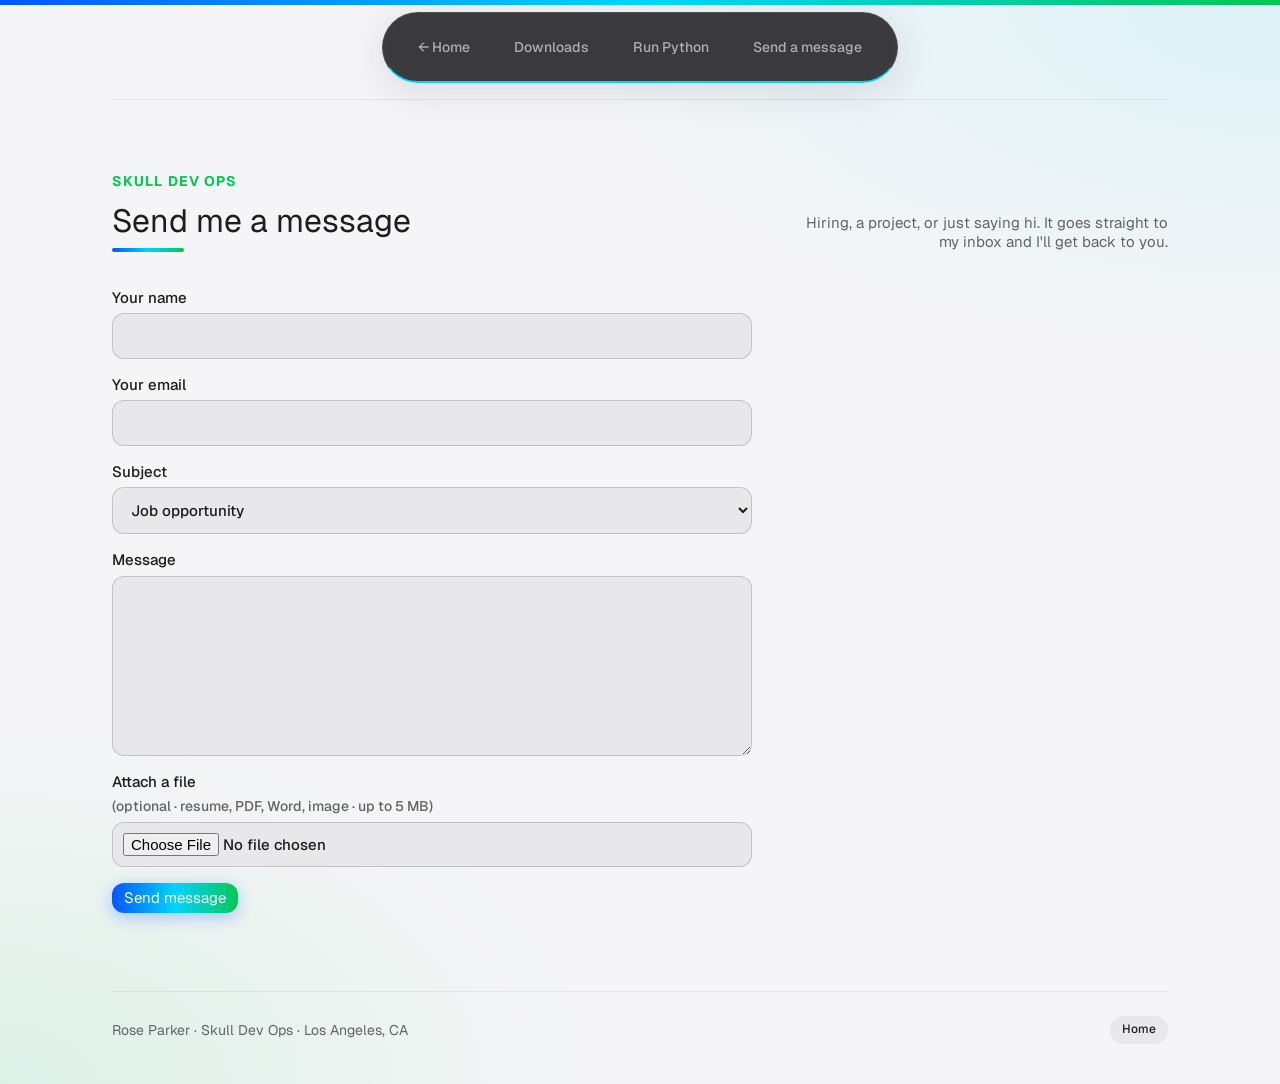
==== commit 878722a3: "Add Run Python page (Pyodide) and links" ====
--- a/contact.html
+++ b/contact.html
@@ -28,7 +28,7 @@
   </head>
   <body>
     <div class="page" id="top">
-      <header class="nav glass"><nav class="seg back-nav" aria-label="Pages"><a href="index.html">← Home</a><a href="downloads.html">Downloads</a><a href="contact.html" aria-current="page">Send a message</a></nav></header>
+      <header class="nav glass"><nav class="seg back-nav" aria-label="Pages"><a href="index.html">← Home</a><a href="downloads.html">Downloads</a><a href="run.html">Run Python</a><a href="contact.html" aria-current="page">Send a message</a></nav></header>
       <main class="main">
         <section class="section" id="message">
           <div class="head">
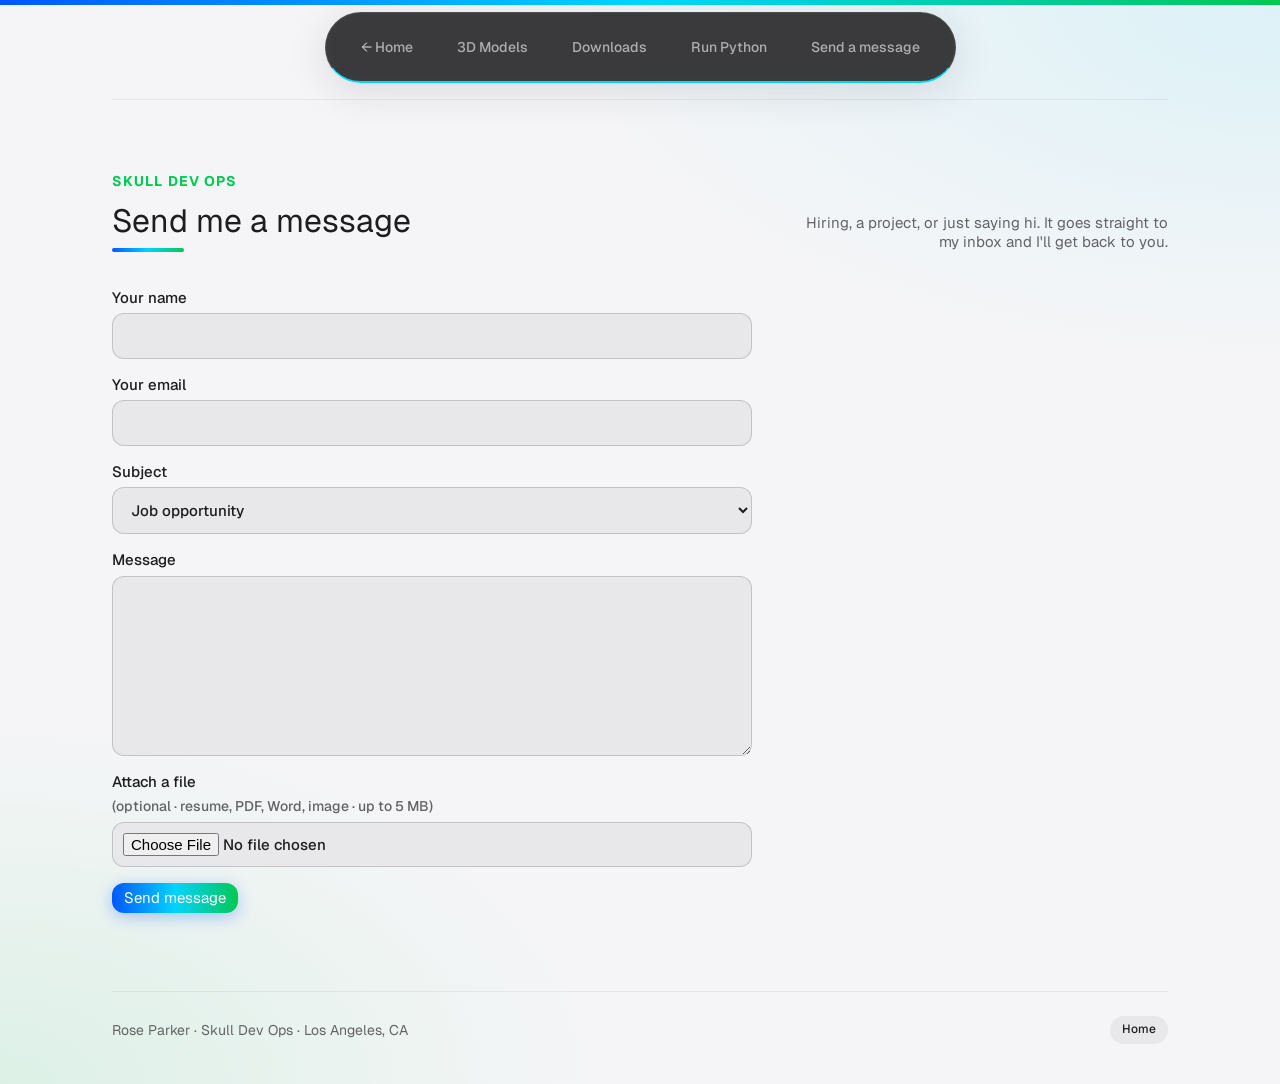
==== commit 9bf2fbe8: "Add 3D model viewer page (three.js) with MacBook v2" ====
--- a/contact.html
+++ b/contact.html
@@ -28,7 +28,7 @@
   </head>
   <body>
     <div class="page" id="top">
-      <header class="nav glass"><nav class="seg back-nav" aria-label="Pages"><a href="index.html">← Home</a><a href="downloads.html">Downloads</a><a href="run.html">Run Python</a><a href="contact.html" aria-current="page">Send a message</a></nav></header>
+      <header class="nav glass"><nav class="seg back-nav" aria-label="Pages"><a href="index.html">← Home</a><a href="models.html">3D Models</a><a href="downloads.html">Downloads</a><a href="run.html">Run Python</a><a href="contact.html" aria-current="page">Send a message</a></nav></header>
       <main class="main">
         <section class="section" id="message">
           <div class="head">
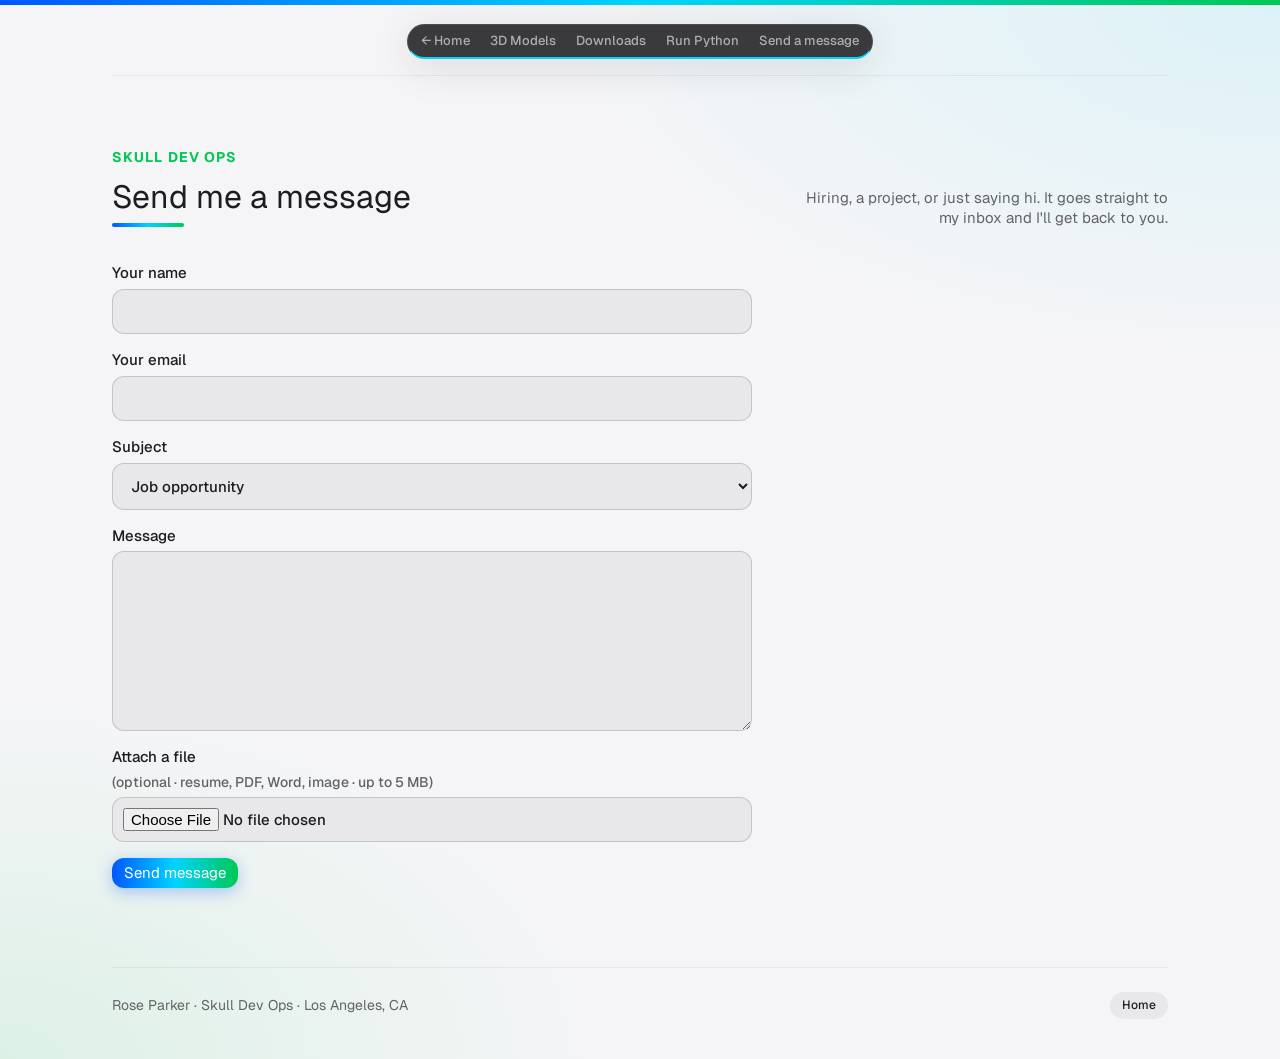
==== commit cc31da65: "Sub-page nav no longer sticky; cache-bust theme.css" ====
--- a/contact.html
+++ b/contact.html
@@ -8,7 +8,7 @@
     <link rel="preconnect" href="https://fonts.gstatic.com" crossorigin />
     <link rel="stylesheet" href="https://fonts.googleapis.com/css2?family=Geist:wght@400;500;600&family=Geist+Mono:wght@400&display=swap" />
     <link rel="stylesheet" href="hark.css" />
-    <link rel="stylesheet" href="theme.css" />
+    <link rel="stylesheet" href="theme.css?v=3" />
     <style>
       .msg-form { display: grid; gap: 16px; max-width: 640px; }
       .msg-form label { display: grid; gap: 6px; font-weight: var(--weight-medium, 500); }
--- a/theme.css
+++ b/theme.css
@@ -52,3 +52,14 @@
   .hero__img--logo{ object-position:center top; }
   .hero:has(.hero__img--logo) .hero__copy{ padding-top:calc(53vw + 8px); }
 }
+
+/* Compact top nav (2026-11-18) */
+.nav{ padding:3px!important; gap:2px!important; }
+.nav .back-nav{ padding:0!important; gap:0!important; }
+.nav .seg a{ padding:5px 10px!important; font-size:13px!important; line-height:1.2!important; min-height:0!important; }
+@media (max-width:599px){
+  .nav .back-nav{ flex-wrap:nowrap!important; overflow-x:auto; }
+  .nav .seg a{ padding:6px 4px!important; font-size:10.5px!important; min-height:30px!important; }
+}
+/* Sub-page nav scrolls away with the page so it never covers content */
+.nav:has(.back-nav){ position:relative!important; top:auto!important; margin-top:12px; }
